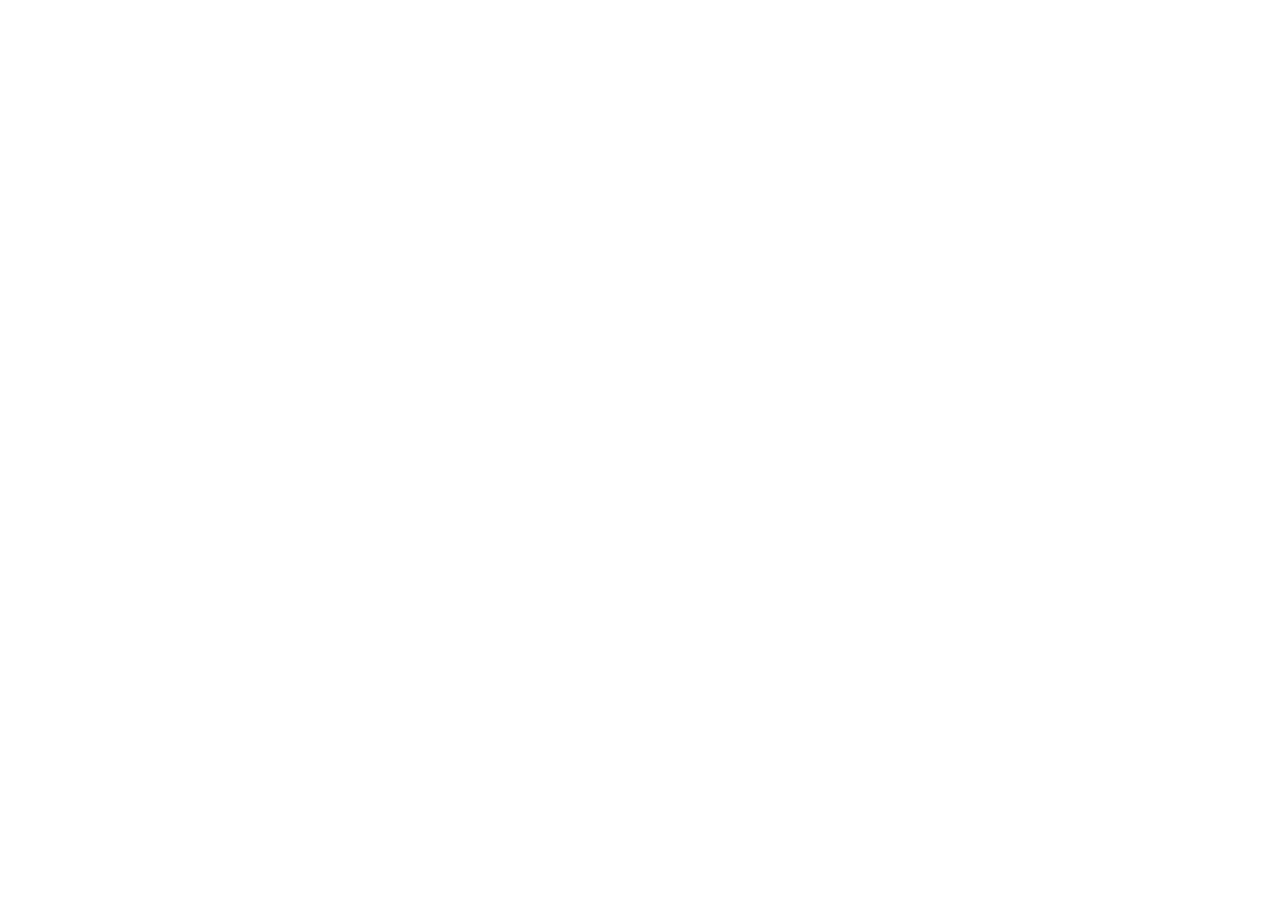
==== authors.html @ ee1f4a37 "feat(authors.html): add page about the famous authors" ====
<!DOCTYPE html>
<html lang="en">
<head>
  <meta charset="UTF-8">
  <meta name="viewport" content="width=device-width, initial-scale=1.0">
  <meta name="author" content="Stanislav Oleksiichuk">
  <title>Famous Authors</title>
</head>
<body></body>
</html>
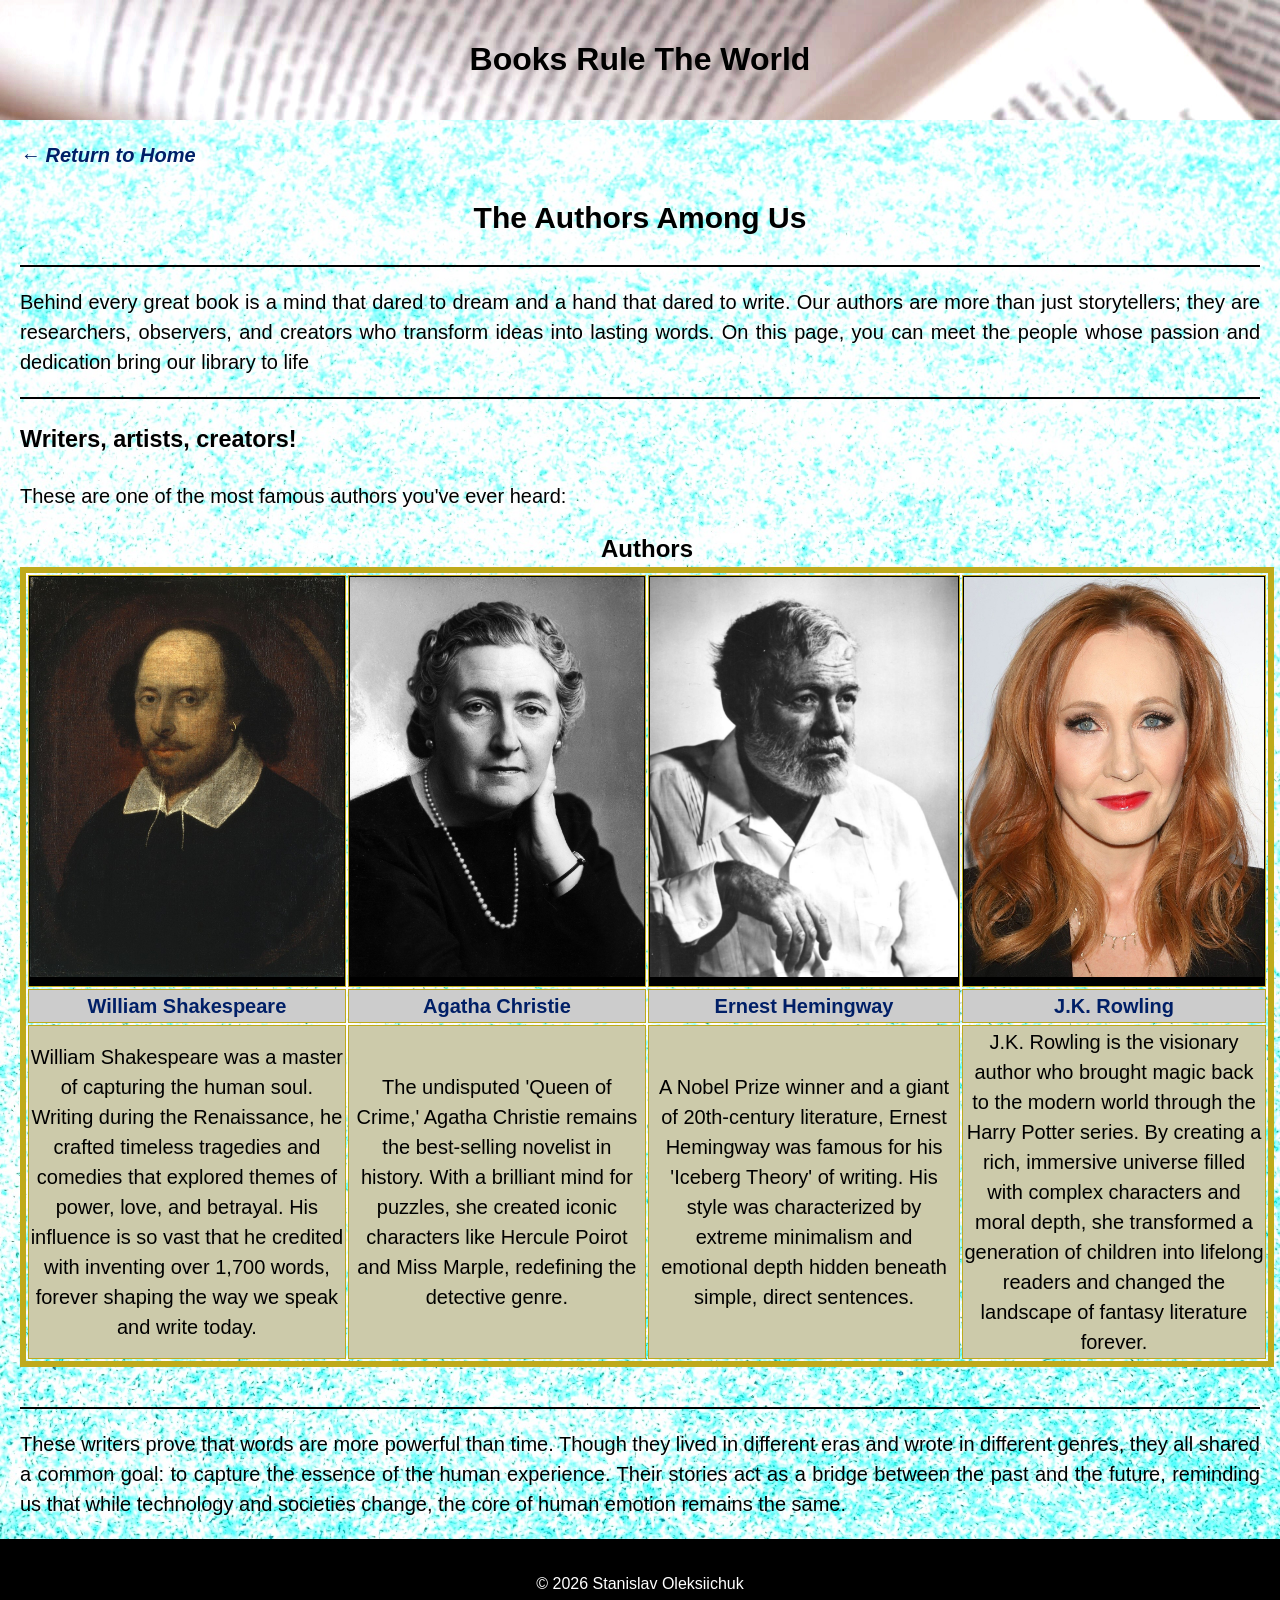
==== commit d0cd8da4: "feat(authors.html): improve implementation and add new features - add text, lists, navigation and ta" ====
--- a/authors.html
+++ b/authors.html
@@ -1,10 +1,111 @@
 <!DOCTYPE html>
 <html lang="en">
+
 <head>
   <meta charset="UTF-8">
   <meta name="viewport" content="width=device-width, initial-scale=1.0">
   <meta name="author" content="Stanislav Oleksiichuk">
   <title>Famous Authors</title>
 </head>
-<body></body>
+
+<body style="background-image: url(assets/background.jpg);
+    background-size: cover;
+    background-position: center;
+    background-repeat: no-repeat;
+    margin: 0;
+    font-family:'Segoe UI', Tahoma, Geneva, Verdana, sans-serif" link="#001f67" vlink="#5f00e0" alink="#8e00e0">
+
+  <header style="display: flex;
+      align-items: center;
+      justify-content: center;
+      background-image: url(assets/header.jpg);
+      padding: 20px 0px 20px 0px">
+    <h1>Books Rule The World</h1>
+  </header>
+
+  <main style="margin: 20px; font-size: 20px; line-height: 1.5;">
+    <em><a href="index.html" style="font-style: italic; font-weight: bold;text-decoration: none;">&#8592; Return to
+        Home</a></em>
+
+    <h2 align="center">The Authors Among Us</h2>
+    <hr color="#000">
+
+    <div>
+      <p align="justify">Behind every great book is a mind that dared to dream and a hand that dared to write. Our
+        authors are more than just storytellers; they are researchers, observers, and creators who transform ideas into
+        lasting words. On this page, you can meet the people whose passion and dedication bring our library to life</p>
+    </div>
+
+    <hr color="#000">
+
+    <div>
+      <h3>Writers, artists, creators!</h3>
+      <p>These are one of the most famous authors you've ever heard:</p>
+
+      <table align="center" valign="center" border="6" bordercolor="#bfaa1b" width="100%">
+        <caption><strong style="font-size: 24px;">Authors</strong></caption>
+        <tr align="center" bgcolor="#000">
+          <td><img src="assets/authors/shakespeare.jpg" alt="Shakespeare" height="400px" /></td>
+          <td><img src="assets/authors/christie.jpg" alt="Christie" height="400px" /></td>
+          <td><img src="assets/authors/hemingway.jpg" alt="Hemingway" height="400px" /></td>
+          <td><img src="assets/authors/rowling.jpg" alt="Rowling" height="400px" /></td>
+        </tr>
+
+        <tr align="center" bgcolor="#ccc">
+          <th><a href="https://en.wikipedia.org/wiki/William_Shakespeare" target="_blank"
+              style="text-decoration: none;">William
+              Shakespeare</a></th>
+          <th><a href="https://en.wikipedia.org/wiki/Agatha_Christie" target="_blank" style="text-decoration: none;"
+              name="christie">Agatha Christie</a>
+          </th>
+          <th><a href="https://en.wikipedia.org/wiki/Ernest_Hemingway" target="_blank" style="text-decoration: none;"
+              name="hemingway">Ernest
+              Hemingway</a></th>
+          <th><a href="https://en.wikipedia.org/wiki/J._K._Rowling" target="_blank" style="text-decoration: none;"
+              name="rowling">J.K.
+              Rowling</a></th>
+        </tr>
+
+        <tr align="center" bgcolor="#cccaaa">
+          <td>William Shakespeare was a master of
+            capturing the human soul. Writing during the Renaissance, he crafted timeless tragedies and comedies that
+            explored themes of power, love, and betrayal. His influence is so vast that he credited with inventing over
+            1,700 words, forever shaping the way we speak and write today.</td>
+
+          <td>The undisputed 'Queen of Crime,' Agatha Christie remains the best-selling novelist in history. With a
+            brilliant mind for puzzles, she created iconic characters like Hercule Poirot and Miss Marple, redefining
+            the detective genre.</td>
+
+          <td>A Nobel Prize winner and a giant of 20th-century literature, Ernest Hemingway was famous for his 'Iceberg
+            Theory' of writing. His style was characterized by extreme minimalism and emotional depth hidden beneath
+            simple, direct sentences.</td>
+
+          <td>J.K. Rowling is the visionary author who brought magic back to the modern world through the Harry Potter
+            series. By
+            creating a rich, immersive universe filled with complex characters and moral depth, she transformed a
+            generation of children into lifelong readers and changed the landscape of fantasy literature forever.</td>
+        </tr>
+      </table>
+      <br>
+    </div>
+
+    <hr color="#000">
+
+    <div>
+      <p align="justify">These writers prove that words are more powerful than time. Though they lived in different eras
+        and wrote in different genres, they all shared a common goal: to capture the essence of the human experience.
+        Their stories act as a bridge between the past and the future, reminding us that while technology and societies
+        change, the core of human emotion remains the same.</p>
+    </div>
+  </main>
+
+  <footer style="
+      background-color: #000; 
+      display: flex; 
+      padding: 20px; 
+      justify-content: center;">
+    <p style="color: #ffffff">&#169; 2026 Stanislav Oleksiichuk</p>
+  </footer>
+</body>
+
 </html>
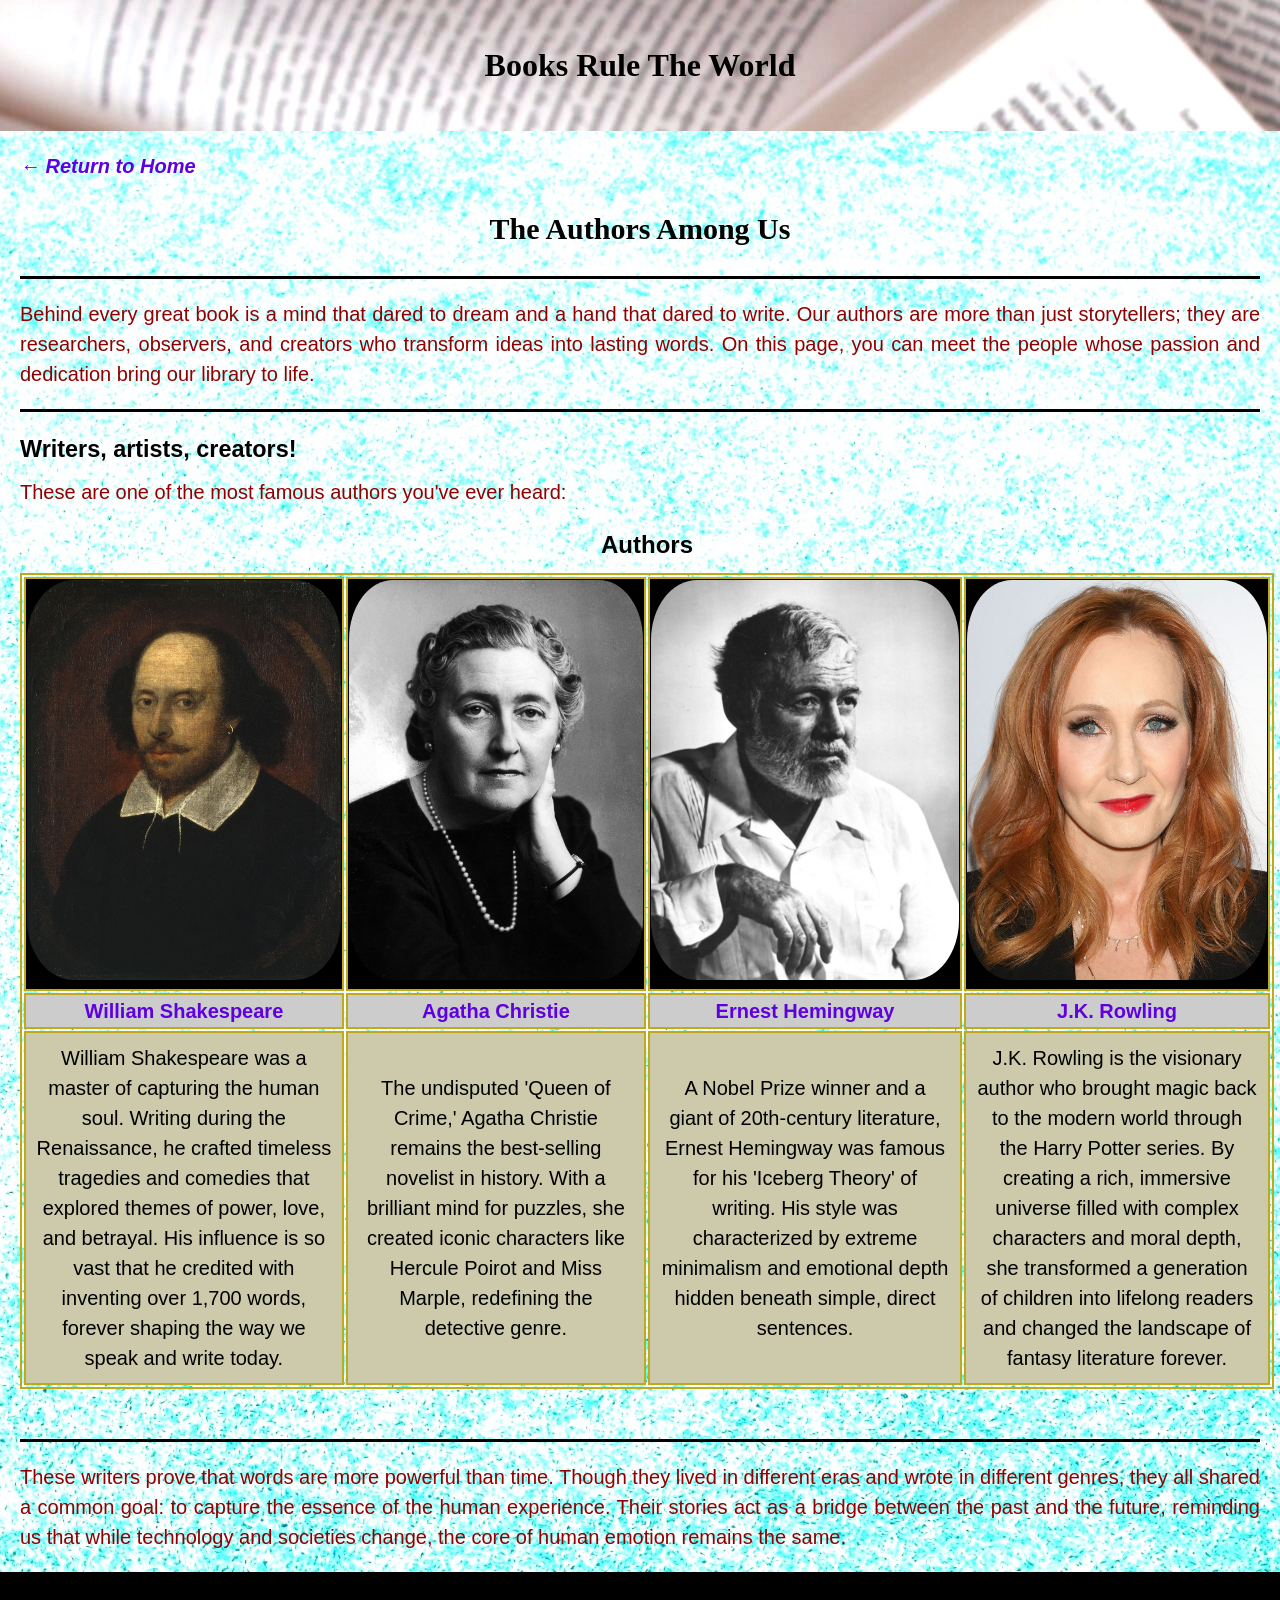
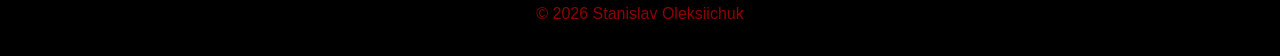
==== commit 9072ec93: "feat: move styles to `styles.css` - added styles for tags - added styles with classes - added styles" ====
--- a/authors.html
+++ b/authors.html
@@ -5,68 +5,63 @@
   <meta charset="UTF-8">
   <meta name="viewport" content="width=device-width, initial-scale=1.0">
   <meta name="author" content="Stanislav Oleksiichuk">
+  <link rel="stylesheet" type="text/css" href="styles.css">
+  <style>
+    a {
+      color: #5f00e0;
+      text-decoration: none;
+    }
+  </style>
   <title>Famous Authors</title>
 </head>
 
-<body style="background-image: url(assets/background.jpg);
-    background-size: cover;
-    background-position: center;
-    background-repeat: no-repeat;
-    margin: 0;
-    font-family:'Segoe UI', Tahoma, Geneva, Verdana, sans-serif" link="#001f67" vlink="#5f00e0" alink="#8e00e0">
+<body>
 
-  <header style="display: flex;
-      align-items: center;
-      justify-content: center;
-      background-image: url(assets/header.jpg);
-      padding: 20px 0px 20px 0px">
+  <header>
     <h1>Books Rule The World</h1>
   </header>
 
-  <main style="margin: 20px; font-size: 20px; line-height: 1.5;">
-    <em><a href="index.html" style="font-style: italic; font-weight: bold;text-decoration: none;">&#8592; Return to
-        Home</a></em>
+  <main>
+    <a href="index.html" class="back-button">&#8592; Return to
+      Home</a>
 
-    <h2 align="center">The Authors Among Us</h2>
-    <hr color="#000">
+    <h2>The Authors Among Us</h2>
+    <hr>
 
     <div>
-      <p align="justify">Behind every great book is a mind that dared to dream and a hand that dared to write. Our
+      <p>Behind every great book is a mind that dared to dream and a hand that dared to write. Our
         authors are more than just storytellers; they are researchers, observers, and creators who transform ideas into
-        lasting words. On this page, you can meet the people whose passion and dedication bring our library to life</p>
+        lasting words. On this page, you can meet the people whose passion and dedication bring our library to life.</p>
     </div>
 
-    <hr color="#000">
+    <hr>
 
     <div>
       <h3>Writers, artists, creators!</h3>
       <p>These are one of the most famous authors you've ever heard:</p>
 
-      <table align="center" valign="center" border="6" bordercolor="#bfaa1b" width="100%">
-        <caption><strong style="font-size: 24px;">Authors</strong></caption>
-        <tr align="center" bgcolor="#000">
-          <td><img src="assets/authors/shakespeare.jpg" alt="Shakespeare" height="400px" /></td>
-          <td><img src="assets/authors/christie.jpg" alt="Christie" height="400px" /></td>
-          <td><img src="assets/authors/hemingway.jpg" alt="Hemingway" height="400px" /></td>
-          <td><img src="assets/authors/rowling.jpg" alt="Rowling" height="400px" /></td>
+      <table id="authors-table">
+        <caption>Authors</caption>
+        <tr id="author-photo">
+          <td><img src="assets/authors/shakespeare.jpg" alt="Shakespeare" /></td>
+          <td><img src="assets/authors/christie.jpg" alt="Christie" /></td>
+          <td><img src="assets/authors/hemingway.jpg" alt="Hemingway" /></td>
+          <td><img src="assets/authors/rowling.jpg" alt="Rowling" /></td>
         </tr>
 
-        <tr align="center" bgcolor="#ccc">
-          <th><a href="https://en.wikipedia.org/wiki/William_Shakespeare" target="_blank"
-              style="text-decoration: none;">William
+        <tr>
+          <th><a href="https://en.wikipedia.org/wiki/William_Shakespeare" target="_blank">William
               Shakespeare</a></th>
-          <th><a href="https://en.wikipedia.org/wiki/Agatha_Christie" target="_blank" style="text-decoration: none;"
-              name="christie">Agatha Christie</a>
+          <th><a href="https://en.wikipedia.org/wiki/Agatha_Christie" target="_blank" name="christie">Agatha
+              Christie</a>
           </th>
-          <th><a href="https://en.wikipedia.org/wiki/Ernest_Hemingway" target="_blank" style="text-decoration: none;"
-              name="hemingway">Ernest
+          <th><a href="https://en.wikipedia.org/wiki/Ernest_Hemingway" target="_blank" name="hemingway">Ernest
               Hemingway</a></th>
-          <th><a href="https://en.wikipedia.org/wiki/J._K._Rowling" target="_blank" style="text-decoration: none;"
-              name="rowling">J.K.
+          <th><a href="https://en.wikipedia.org/wiki/J._K._Rowling" target="_blank" name="rowling">J.K.
               Rowling</a></th>
         </tr>
 
-        <tr align="center" bgcolor="#cccaaa">
+        <tr class="info-cell">
           <td>William Shakespeare was a master of
             capturing the human soul. Writing during the Renaissance, he crafted timeless tragedies and comedies that
             explored themes of power, love, and betrayal. His influence is so vast that he credited with inventing over
@@ -89,22 +84,18 @@
       <br>
     </div>
 
-    <hr color="#000">
+    <hr>
 
     <div>
-      <p align="justify">These writers prove that words are more powerful than time. Though they lived in different eras
+      <p>These writers prove that words are more powerful than time. Though they lived in different eras
         and wrote in different genres, they all shared a common goal: to capture the essence of the human experience.
         Their stories act as a bridge between the past and the future, reminding us that while technology and societies
         change, the core of human emotion remains the same.</p>
     </div>
   </main>
 
-  <footer style="
-      background-color: #000; 
-      display: flex; 
-      padding: 20px; 
-      justify-content: center;">
-    <p style="color: #ffffff">&#169; 2026 Stanislav Oleksiichuk</p>
+  <footer>
+    <p class="copyright">&#169; 2026 Stanislav Oleksiichuk</p>
   </footer>
 </body>
 
--- a/styles.css
+++ b/styles.css
@@ -0,0 +1,231 @@
+p {
+  color: #900000 !important; /*temporary feature*/
+}
+
+body {
+  background-image: url(assets/background.jpg);
+  background-size: cover;
+  background-position: center;
+  background-repeat: no-repeat;
+  margin: 0;
+  font-family: 'Segoe UI', Tahoma, Geneva, Verdana, sans-serif;
+  line-height: 1.5;
+}
+
+header {
+  display: flex;
+  align-items: center;
+  justify-content: center;
+  background-image: url(assets/header.jpg);
+  padding: 20px 0px;
+}
+
+main {
+  font-size: 20px;
+  margin: 20px;
+}
+
+footer {
+  background-color: #000;
+  display: flex;
+  padding: 20px;
+  align-items: center;
+  justify-content: center;
+}
+
+nav {
+  display: flex;
+  flex-direction: column;
+  gap: 10px;
+  font-style: italic;
+  font-weight: bold;
+}
+
+h1,
+h2,
+.subtitle {
+  text-align: center;
+  font-weight: 800;
+  font-family: Georgia, 'Times New Roman', Times, serif;
+}
+
+h3,
+h4,
+h5,
+h6 {
+  text-align: left;
+  margin: 0;
+}
+
+hr {
+  border: none;
+  border-top: 3px solid #000;
+  margin: 20px 0;
+}
+
+p {
+  text-align: justify;
+  font-weight: normal;
+  margin: 10px 0;
+  color: #000;
+}
+
+img {
+  min-width: 13em;
+  border-radius: 15%;
+}
+
+ul,
+ol {
+  text-align: justify;
+}
+
+dt {
+  text-align: justify;
+  font-weight: bold;
+  font-size: 24px;
+  margin: 10px 30px;
+}
+
+dd {
+  display: flex;
+  align-items: center;
+  justify-content: flex-start;
+  margin: 20px 0;
+  gap: 20px;
+}
+
+table {
+  width: 90%;
+  justify-self: center;
+  text-align: center;
+}
+
+#authors-table,
+#books-table,
+th,
+td {
+  border: 2px solid #bfaa1b;
+}
+
+caption {
+  margin: 10px 0;
+  font-size: 24px;
+  font-weight: bold;
+}
+
+#authors-table #author-photo {
+  background-color: #000;
+}
+
+#authors-table .info-cell td {
+  background-color: #cccaaa;
+  padding: 10px;
+}
+
+#authors-table img {
+  height: 400px;
+}
+
+#authors-table th,
+#books-table .book-title {
+  background-color: #ccc;
+  font-weight: bold;
+}
+
+#books-table {
+  border-spacing: 5px;
+}
+
+#books-table th,
+#books-table td {
+  padding: 10px;
+}
+
+#books-table .book-title-col {
+  width: 200px;
+  background-color: #fafafa;
+}
+
+#books-table .short-info-col {
+  width: 170px;
+  background-color: #cdf1f7;
+}
+
+#books-table .long-info-col {
+  width: 250px;
+  background-color: #e4eecb;
+}
+
+#books-table .book-fts {
+  background-color: #baeb36;
+}
+
+#books-table .short-info {
+  background-color: #baeb36;
+}
+
+#books-table .short-info {
+  background-color: #ddb123;
+}
+
+#books-table .long-info {
+  background-color: #fea2bb;
+}
+
+#books-table #info-cols {
+  background-color: #fafafa;
+}
+
+#books-table tfoot td {
+  background-color: #dddfff;
+  font-weight: bold;
+}
+
+#books-table tbody img {
+  width: 50%;
+  height: auto;
+}
+
+iframe {
+  display: block;
+  border: 2px solid #000;
+  width: 80%;
+  height: 700px;
+  justify-self: center;
+}
+
+.back-button {
+  font-style: italic;
+  font-weight: bold;
+}
+
+.num-list {
+  font-weight: bold;
+  font-size: 22px;
+}
+
+.square-list {
+  list-style: square;
+  font-size: 24px;
+}
+
+.square-list li {
+  margin: 20px;
+}
+
+.inserted-img {
+  display: flex;
+  align-items: center;
+  justify-content: flex-end;
+  gap: 20px;
+}
+
+.inserted-img img,
+dd img {
+  width: 13em;
+}
+
+.copyright {
+  color: #ffffff;
+}
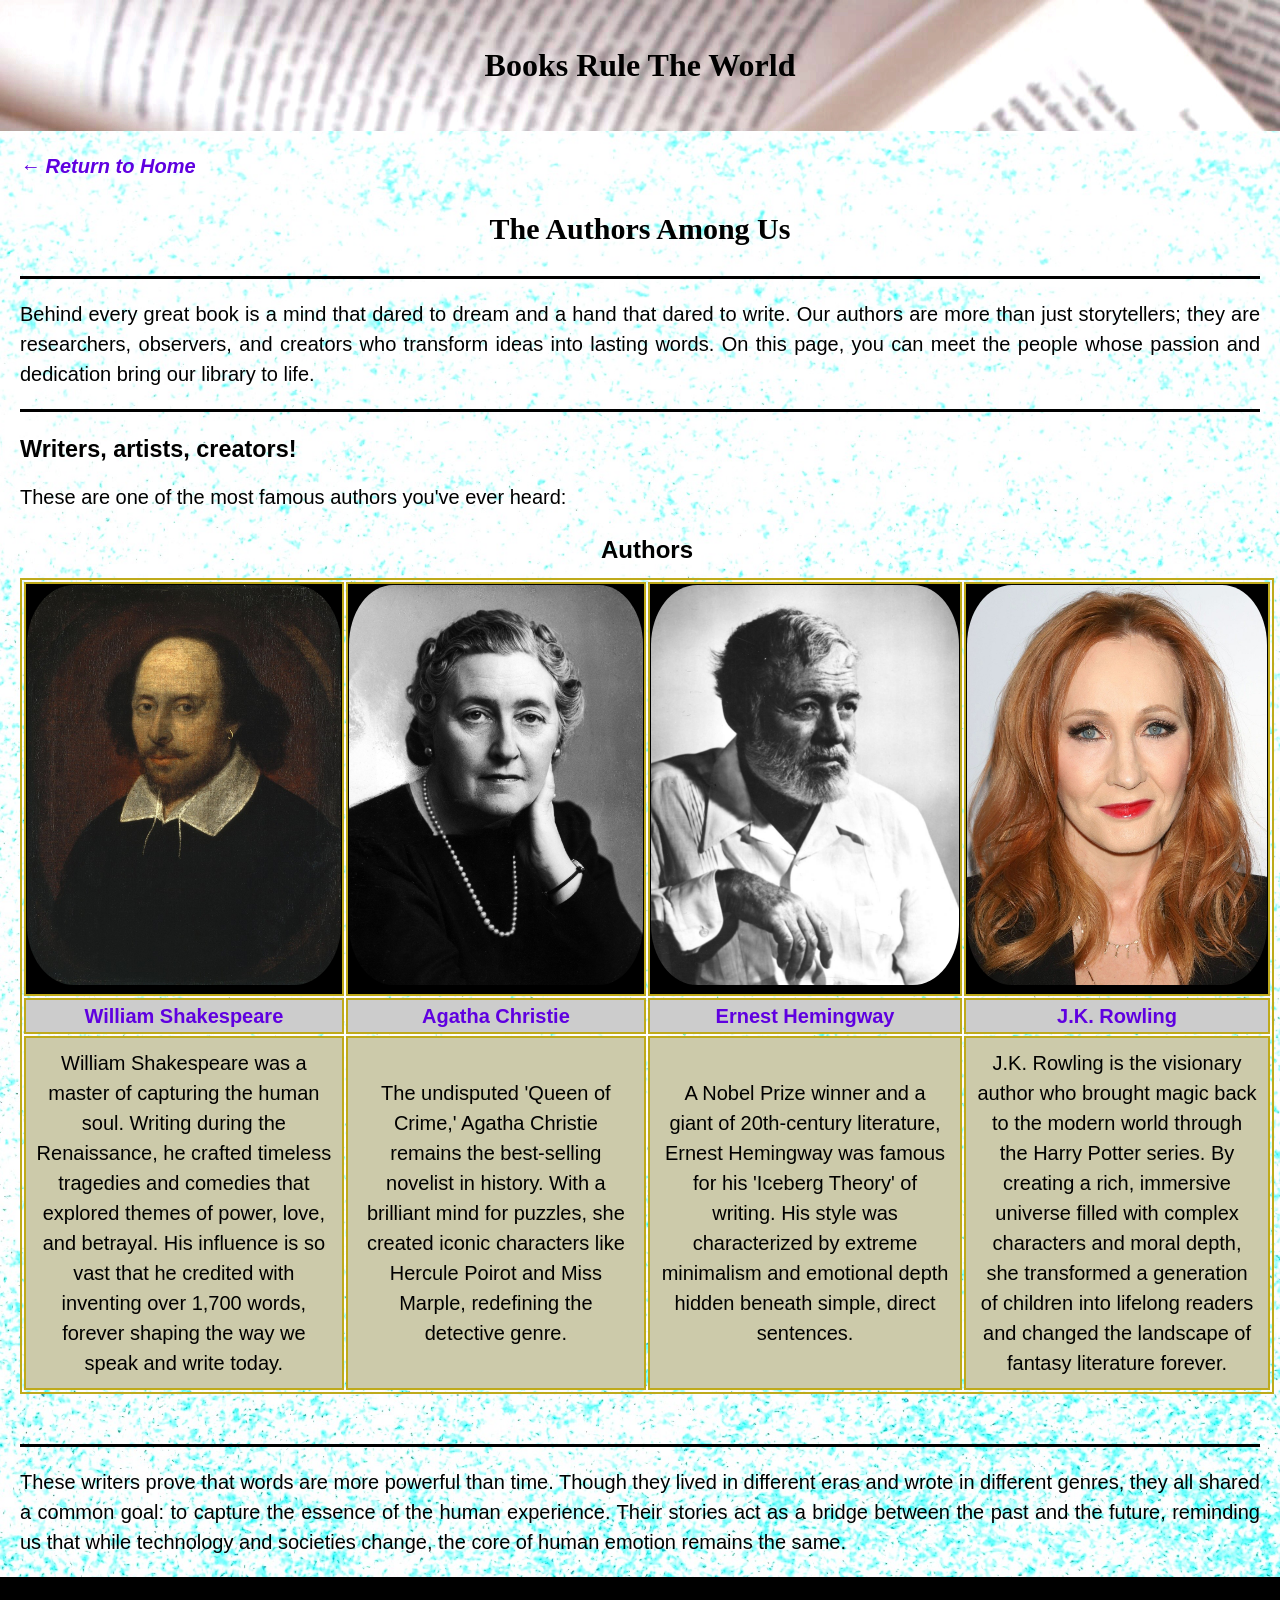
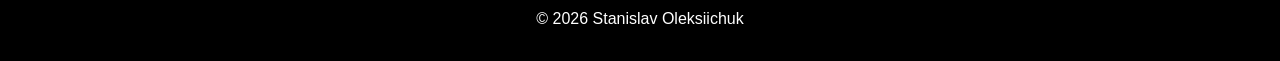
==== commit 6250c1d8: "feat: add other types of selectors to `styles.css` - removed `.copyright` class and its usage from h" ====
--- a/authors.html
+++ b/authors.html
@@ -95,7 +95,7 @@
   </main>
 
   <footer>
-    <p class="copyright">&#169; 2026 Stanislav Oleksiichuk</p>
+    <p>&#169; 2026 Stanislav Oleksiichuk</p>
   </footer>
 </body>
 
--- a/styles.css
+++ b/styles.css
@@ -1,7 +1,3 @@
-p {
-  color: #900000 !important; /*temporary feature*/
-}
-
 body {
   background-image: url(assets/background.jpg);
   background-size: cover;
@@ -33,6 +29,10 @@
   justify-content: center;
 }
 
+footer > p {
+  color: #ffffff;
+}
+
 nav {
   display: flex;
   flex-direction: column;
@@ -80,6 +80,20 @@
   text-align: justify;
 }
 
+li > b,
+p > b {
+  color: #900000;
+}
+
+b + i {
+  font-weight: 600;
+  color: #003e80;
+}
+
+h3 + p {
+  margin-top: 15px;
+}
+
 dt {
   text-align: justify;
   font-weight: bold;
@@ -114,7 +128,7 @@
   font-weight: bold;
 }
 
-#authors-table #author-photo {
+#author-photo {
   background-color: #000;
 }
 
@@ -162,10 +176,6 @@
 }
 
 #books-table .short-info {
-  background-color: #baeb36;
-}
-
-#books-table .short-info {
   background-color: #ddb123;
 }
 
@@ -173,7 +183,7 @@
   background-color: #fea2bb;
 }
 
-#books-table #info-cols {
+#info-cols {
   background-color: #fafafa;
 }
 
@@ -226,6 +236,10 @@
   width: 13em;
 }
 
-.copyright {
-  color: #ffffff;
-}
+.underlined {
+  text-decoration: underline;
+}
+
+td > .underlined {
+  font-weight: 500;
+}
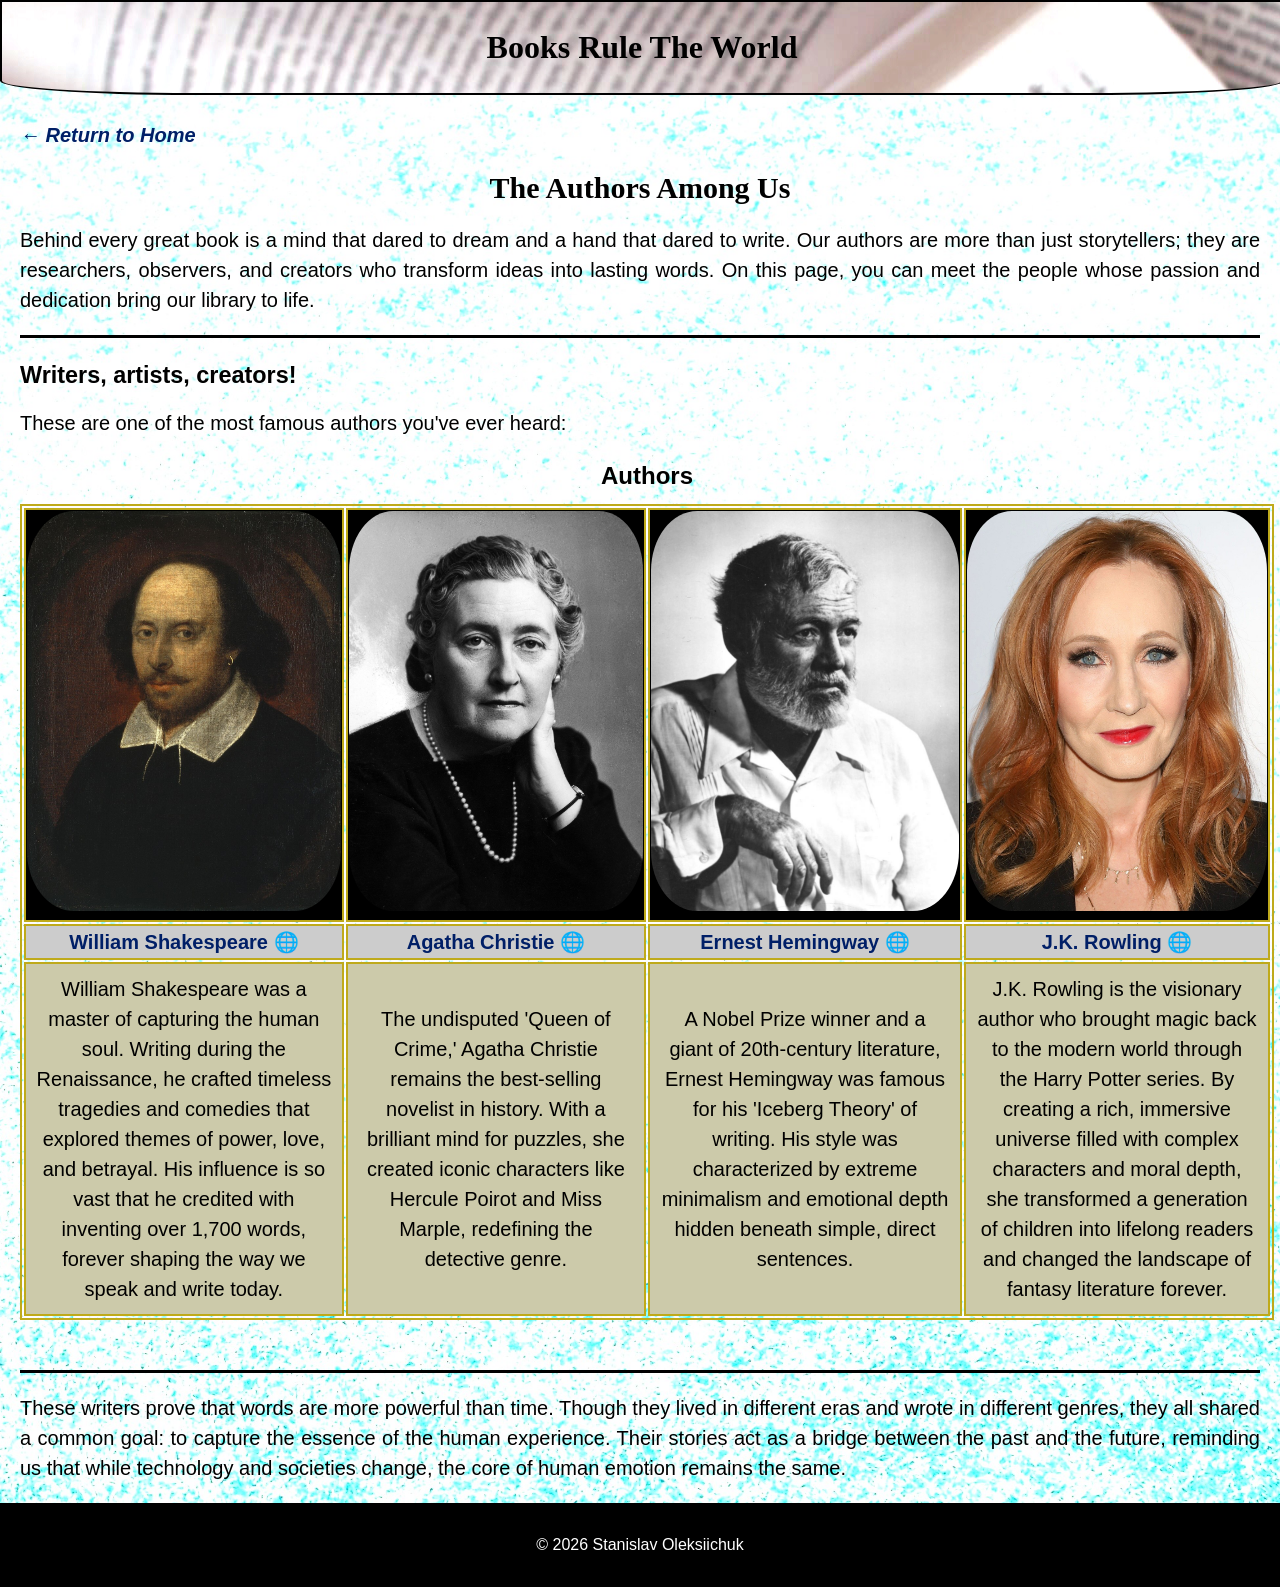
==== commit ca8fe2a0: "feat: add block usage for CSS - used `position` property - used `float` property - used `<div>`, `<s" ====
--- a/authors.html
+++ b/authors.html
@@ -6,12 +6,6 @@
   <meta name="viewport" content="width=device-width, initial-scale=1.0">
   <meta name="author" content="Stanislav Oleksiichuk">
   <link rel="stylesheet" type="text/css" href="styles.css">
-  <style>
-    a {
-      color: #5f00e0;
-      text-decoration: none;
-    }
-  </style>
   <title>Famous Authors</title>
 </head>
 
@@ -26,7 +20,6 @@
       Home</a>
 
     <h2>The Authors Among Us</h2>
-    <hr>
 
     <div>
       <p>Behind every great book is a mind that dared to dream and a hand that dared to write. Our
--- a/styles.css
+++ b/styles.css
@@ -13,12 +13,17 @@
   align-items: center;
   justify-content: center;
   background-image: url(assets/header.jpg);
-  padding: 20px 0px;
+  position: fixed;
+  z-index: 9999;
+  top: 0;
+  border: 2px solid #000;
+  border-radius: 0 0 15% 15%;
+  width: 100%;
 }
 
 main {
   font-size: 20px;
-  margin: 20px;
+  margin: 120px 20px 20px;
 }
 
 footer {
@@ -49,6 +54,10 @@
   font-family: Georgia, 'Times New Roman', Times, serif;
 }
 
+h2 {
+  margin: 15px 0px;
+}
+
 h3,
 h4,
 h5,
@@ -70,6 +79,46 @@
   color: #000;
 }
 
+a {
+  text-decoration: none;
+  display: inline-block;
+}
+
+a[href^='#'] {
+  font-weight: 500;
+}
+
+a:link {
+  color: #001f67;
+}
+
+a:visited {
+  color: #5f00e0;
+}
+
+a:hover {
+  color: #eeb600;
+  -webkit-text-stroke: 0.5px #000;
+}
+
+a:hover img {
+  box-shadow: 4px 8px 15px rgba(0, 0, 0, 0.5);
+  filter: brightness(0.85);
+}
+
+a:active {
+  transform: scale(0.95);
+  color: #d900ff;
+}
+
+a[href^='http']::after {
+  content: ' \1F310';
+}
+
+a[href^='#']::after {
+  content: ' \1F4D6';
+}
+
 img {
   min-width: 13em;
   border-radius: 15%;
@@ -80,14 +129,9 @@
   text-align: justify;
 }
 
-li > b,
-p > b {
+p span {
+  font-weight: 700;
   color: #900000;
-}
-
-b + i {
-  font-weight: 600;
-  color: #003e80;
 }
 
 h3 + p {
@@ -102,99 +146,32 @@
 }
 
 dd {
-  display: flex;
-  align-items: center;
-  justify-content: flex-start;
-  margin: 20px 0;
-  gap: 20px;
+  margin: 20px;
+  overflow: hidden;
+}
+
+dd a {
+  float: left;
+  margin-right: 50px;
+}
+
+dd a img {
+  height: 400px;
+  min-width: 0;
+  width: auto;
+  object-fit: contain;
 }
 
 table {
-  width: 90%;
+  min-width: 90%;
   justify-self: center;
   text-align: center;
-}
-
-#authors-table,
-#books-table,
-th,
-td {
-  border: 2px solid #bfaa1b;
 }
 
 caption {
   margin: 10px 0;
   font-size: 24px;
   font-weight: bold;
-}
-
-#author-photo {
-  background-color: #000;
-}
-
-#authors-table .info-cell td {
-  background-color: #cccaaa;
-  padding: 10px;
-}
-
-#authors-table img {
-  height: 400px;
-}
-
-#authors-table th,
-#books-table .book-title {
-  background-color: #ccc;
-  font-weight: bold;
-}
-
-#books-table {
-  border-spacing: 5px;
-}
-
-#books-table th,
-#books-table td {
-  padding: 10px;
-}
-
-#books-table .book-title-col {
-  width: 200px;
-  background-color: #fafafa;
-}
-
-#books-table .short-info-col {
-  width: 170px;
-  background-color: #cdf1f7;
-}
-
-#books-table .long-info-col {
-  width: 250px;
-  background-color: #e4eecb;
-}
-
-#books-table .book-fts {
-  background-color: #baeb36;
-}
-
-#books-table .short-info {
-  background-color: #ddb123;
-}
-
-#books-table .long-info {
-  background-color: #fea2bb;
-}
-
-#info-cols {
-  background-color: #fafafa;
-}
-
-#books-table tfoot td {
-  background-color: #dddfff;
-  font-weight: bold;
-}
-
-#books-table tbody img {
-  width: 50%;
-  height: auto;
 }
 
 iframe {
@@ -205,6 +182,82 @@
   justify-self: center;
 }
 
+#authors-table,
+#books-table,
+th,
+td {
+  border: 2px solid #bfaa1b;
+}
+
+#author-photo {
+  background-color: #000;
+}
+
+#authors-table .info-cell td {
+  background-color: #cccaaa;
+  padding: 10px;
+}
+
+#authors-table img {
+  height: 400px;
+}
+
+#authors-table th,
+#books-table .book-title {
+  background-color: #ccc;
+  font-weight: bold;
+}
+
+#books-table {
+  border-spacing: 5px;
+}
+
+#books-table th,
+#books-table td {
+  padding: 10px;
+}
+
+#books-table .book-title-col {
+  width: 200px;
+  background-color: #fafafa;
+}
+
+#books-table .short-info-col {
+  width: 200px;
+  background-color: #cdf1f7;
+}
+
+#books-table .long-info-col {
+  width: 280px;
+  background-color: #e4eecb;
+}
+
+#books-table .book-fts {
+  background-color: #baeb36;
+}
+
+#books-table .short-info {
+  background-color: #ddb123;
+}
+
+#books-table .long-info {
+  background-color: #fea2bb;
+}
+
+#info-cols {
+  background-color: #fafafa;
+}
+
+#books-table tfoot td {
+  background-color: #dddfff;
+  font-weight: bold;
+}
+
+#books-table tbody img {
+  width: 50%;
+  height: auto;
+}
+
 .back-button {
   font-style: italic;
   font-weight: bold;
@@ -218,10 +271,23 @@
 .square-list {
   list-style: square;
   font-size: 24px;
+  margin-left: 20px;
 }
 
 .square-list li {
   margin: 20px;
+}
+
+.square-list li span:last-child {
+  font-weight: 600;
+  font-style: italic;
+  color: #003e80;
+}
+
+.square-list li span:first-child {
+  font-weight: 700;
+  font-style: normal;
+  color: #900000;
 }
 
 .inserted-img {
@@ -233,13 +299,17 @@
 
 .inserted-img img,
 dd img {
-  width: 13em;
+  width: 12em;
+}
+
+.inserted-img::before {
+  content: '';
+  display: block;
+  border-left: 3px solid #000;
+  height: 150px;
 }
 
 .underlined {
   text-decoration: underline;
-}
-
-td > .underlined {
   font-weight: 500;
 }
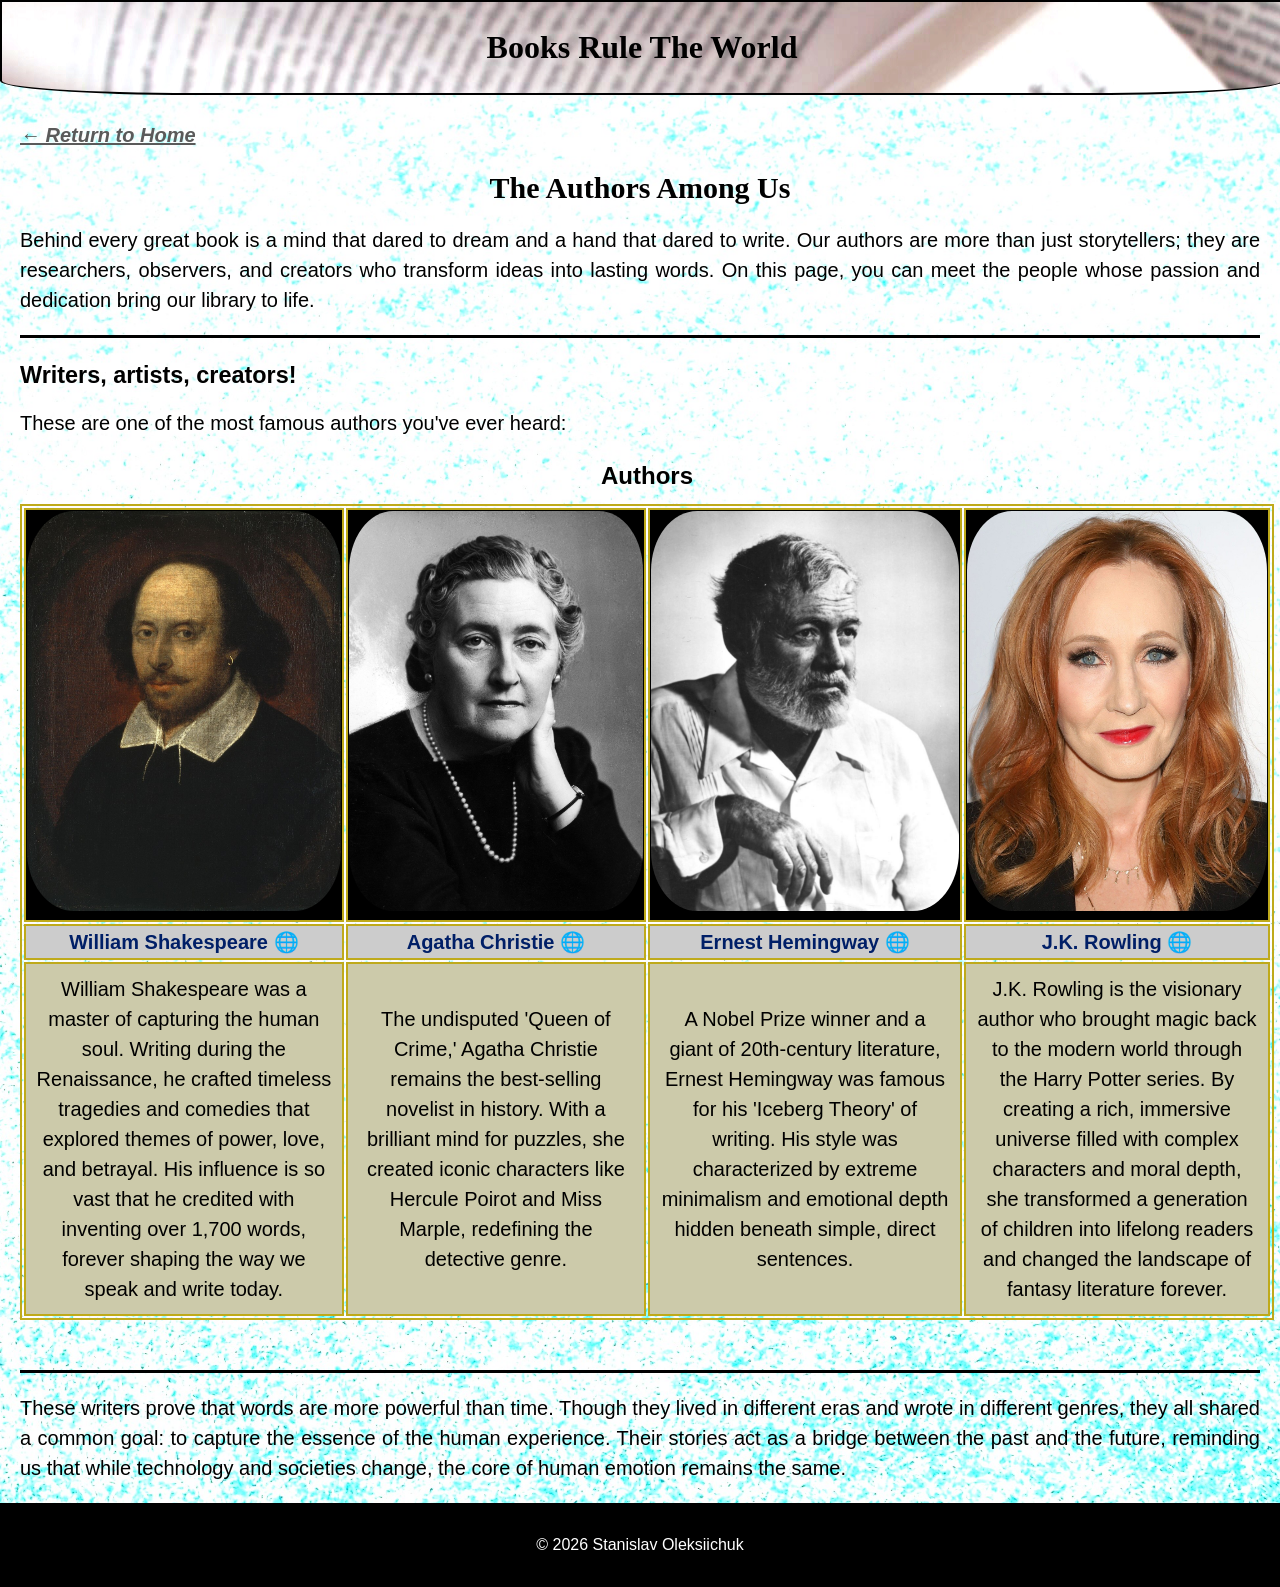
==== commit d56ebae7: "feat: add `index.js` for DOM and BOM interaction" ====
--- a/authors.html
+++ b/authors.html
@@ -77,7 +77,7 @@
       <br>
     </div>
 
-    <hr>
+    <hr />
 
     <div>
       <p>These writers prove that words are more powerful than time. Though they lived in different eras
--- a/styles.css
+++ b/styles.css
@@ -261,6 +261,22 @@
 .back-button {
   font-style: italic;
   font-weight: bold;
+  text-decoration: underline;
+}
+
+.back-button:link,
+.back-button:visited {
+  color: #5a5a5a;
+}
+
+.back-button:hover {
+  color: #b49d52;
+  -webkit-text-stroke: 0.5px #000;
+}
+
+.back-button:active {
+  transform: scale(0.95);
+  color: #7f0096;
 }
 
 .num-list {
